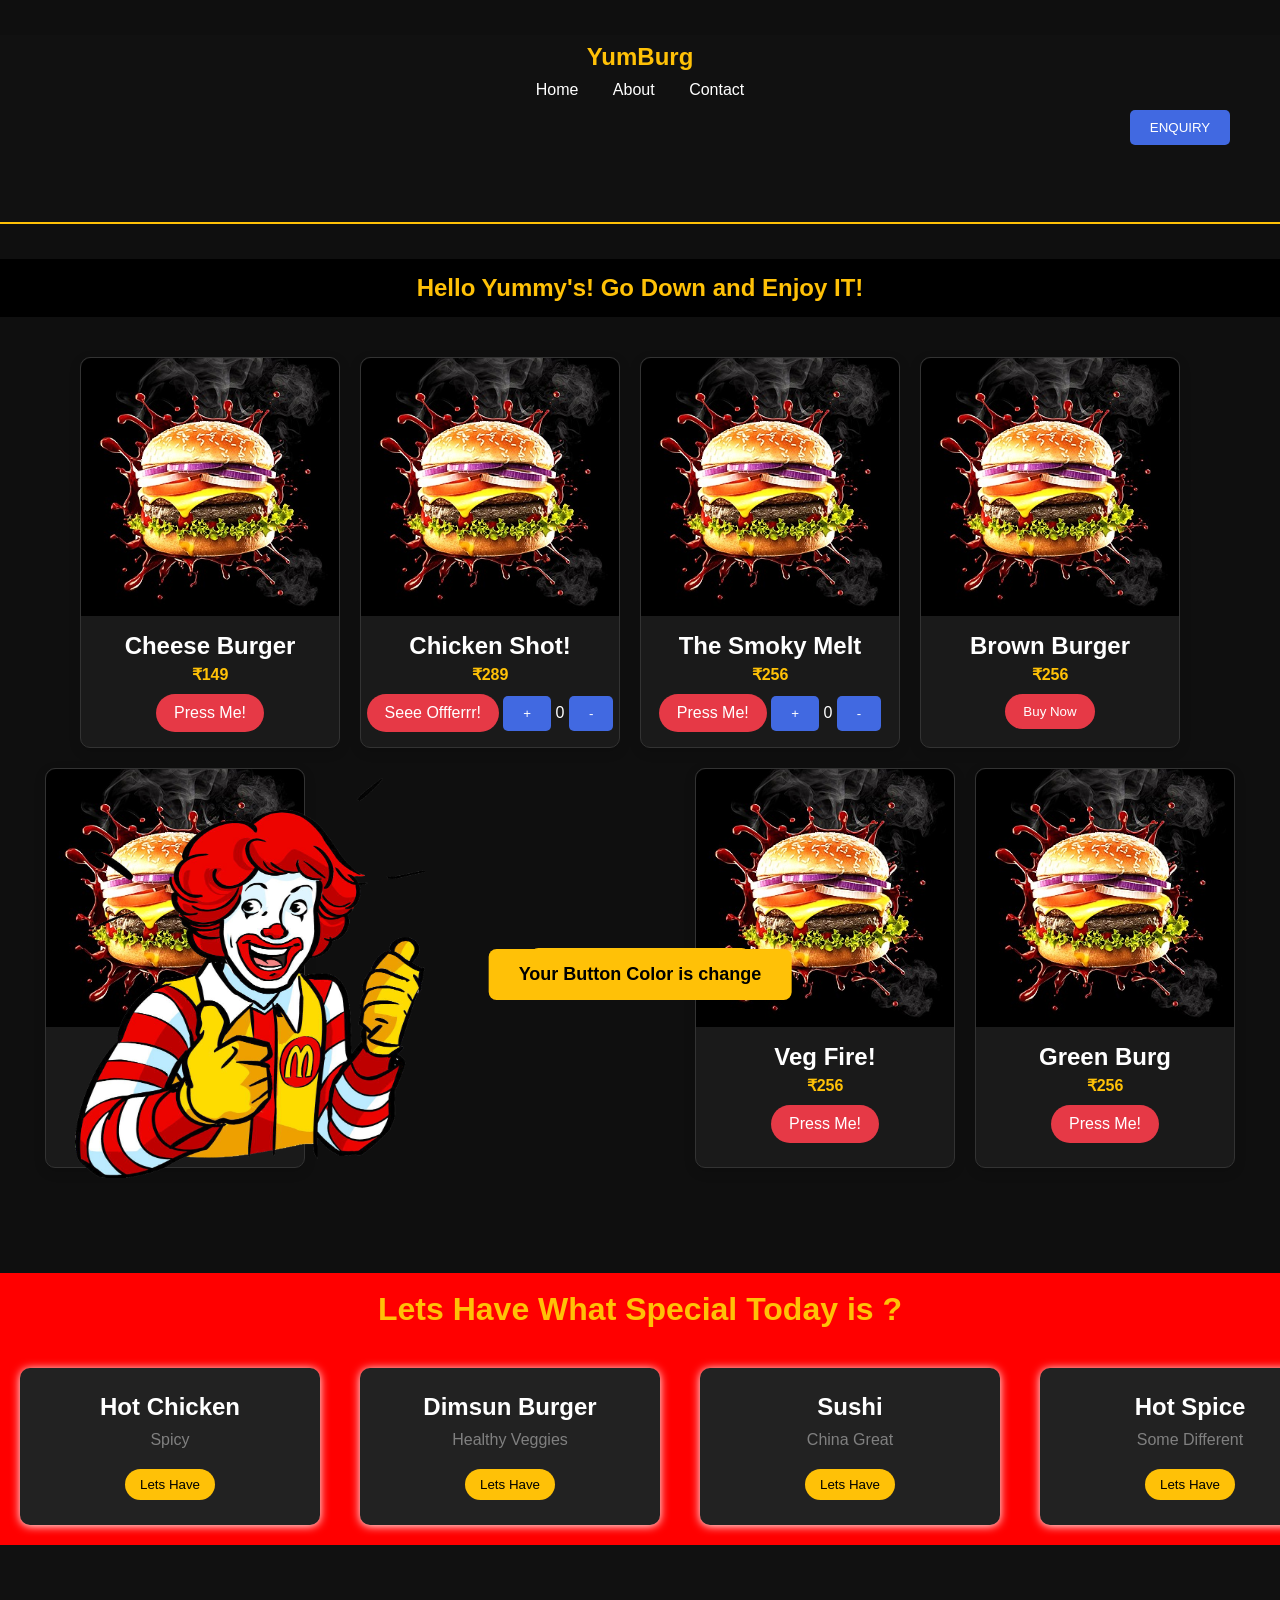
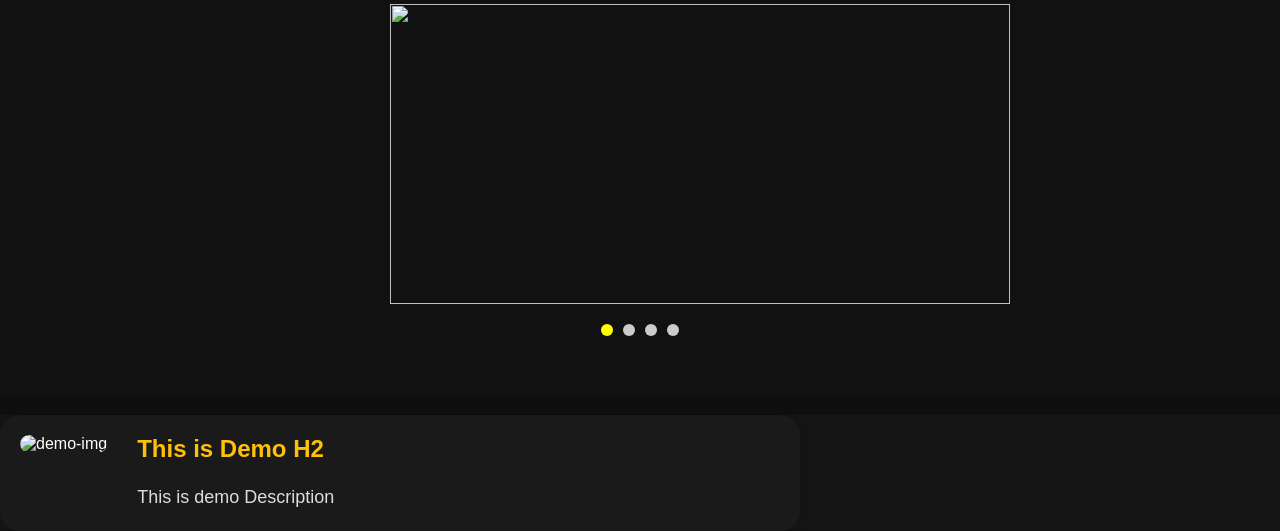
==== Home-page/index.html @ 3ddc577d "new_product_launch component" ====
<!DOCTYPE html>
<html lang="en">

<head>
    <meta charset="UTF-8">
    <meta name="viewport" content="width=device-width, initial-scale=1.0">
    <title>Welcome! to the YumBurg</title>
    <link rel="stylesheet" href="/Pages/style.css">
    <link rel="stylesheet" href="/Pages/sectioncards.css">
    <link rel="stylesheet" href="../styles/img-slider.css">
    <link rel="stylesheet" href="../styles/new_product_launch.css">
    
    <head>
    <meta charset="UTF-8">
    <meta name="viewport" content="width=device-width, initial-scale=1.0">
    <title>Welcome! to the YumBurg</title>

    <link rel="stylesheet" href="/Pages/style.css">
    <link rel="stylesheet" href="/Pages/sectioncards.css">
    <link rel="stylesheet" href="../styles/img-slider.css">
    <link rel="stylesheet" href="../styles/new_product_launch.css">


    <!-- YUMBURG COLOR THEME -->
    <style>

        body {
            background: #0F0F0F !important;
            color: #ffffff;
        }


        /* Header */
        .header {
            background: #111;
            border-bottom: 2px solid #FFC107;
        }

        .logo {
            color:#FFC107;
            font-weight:bold;
        }

        .nav a {
            color:white;
        }

        .nav a:hover {
            color:#FFC107;
        }


        /* Main Heading */
        .Hello {
            color:#FFC107;
        }


        /* Burger Cards */
        .burger-card {
            background:#1A1A1A;
            color:white;
            border:1px solid #333;
            transition:.3s;
        }


        .burger-card:hover {
            transform:translateY(-5px);
            border-color:#FFC107;
            box-shadow:0 0 20px rgba(255,193,7,.3);
        }


        .price {
            color:#FFC107;
            font-weight:bold;
        }


        /* Buttons */
        .btn,
        .add-to-cart-btn {

            background:#E63946;
            color:white;
            border:none;
            padding:10px 18px;
            border-radius:20px;
            cursor:pointer;

        }


        .btn:hover,
        .add-to-cart-btn:hover {

            background:#FFC107;
            color:black;

        }



        /* Special Card Section */

        #5card-component {

            background:linear-gradient(
                135deg,
                #1A1A1A,
                #333
            ) !important;

        }


        .cardssliderh3 {

            color:#FFC107;

        }



        .card {

            background:#222;
            color:white;

        }


        .card button {

            background:#FFC107;
            color:black;
            border:none;
            border-radius:20px;
            padding:8px 15px;

        }



        /* Image Slider */

        .img-slider {

            background:#111;

        }



        /* New Product Launch */

        .new_product_component {

            background:#151515;

        }


        .container {

            background:#1A1A1A;
            border-radius:20px;

        }


        .right h2 {

            color:#FFC107;

        }


        .description {

            color:#ddd;

        }


        /* Popups */

        .popup,
        .pop,
        .changeColor {

            background:#FFC107;
            color:black;

        }


    </style>

</head>
</head>

<body bgcolor="black">
    <div id="popup" class="popup">🚀 Coming Soon...</div>
    <div id="pop" class="pop">🚀 Waiting Period</div>
    <div id="changeColor" class="changeColor">Your Button Color is change</div>

    <header class="header">
        <div class="logo">YumBurg</div>
        <nav class="nav">
            <a href="/Pages/index.html">Home</a>
            <a href="/Pages/about.html">About</a>
            <a href="#">Contact</a>


            <div class="enquiry-tab">
                <button class="enquiry-btn" id="OpenPopupForm"
                    onclick="window.location.href='../pages/form.html'">ENQUIRY</button>
            </div>
            <div class="profile-img">
                <img src="../images/account.svg" alt="account-img">
            </div>

            <div class="search-img">
                <img src="../images/search-b.svg" alt="search-btn">
            </div>

            <div id="cart">
                <img src="../images/cart.jpg.png" alt="cart-img" onclick="window.location.href='cart.html'">
            </div>



        </nav>
    </header>

    <main>
        <h2 class="Hello">Hello Yummy's! Go Down and Enjoy IT!</h2>

        <div class="card-wrapper">

            <div class="burger-card">
                <img src="../images/yumburg-icon.jpg" alt="Cheese Burger">
                <h2>Cheese Burger</h2>
                <p class="price">₹149</p>
                <a href="../Product-Pages/Cheese-Burger.html" class="btn">Press Me!</a>

            </div>

            <div class="burger-card">
                <img src="../images/yumburg-icon.jpg" alt="Chicken Shot">
                <h2>Chicken Shot!</h2>
                <p class="price">₹289</p>
                <a href="#" class="btn" id="offer" onclick="offer()">Seee Offferrr!</a>
                <button onclick="increase()">+</button>
                <span id="count">0</span>
                <button onclick="decrease()">-</button>
            </div>

            <div class="burger-card">
                <img src="../images/yumburg-icon.jpg" alt="The Smoky Melt">
                <h2>The Smoky Melt</h2>
                <p class="price">₹256</p>
                <a href="#" class="btn" onclick="comingSoon(event)">Press Me!</a>
                <button onclick="increase2()">+</button>
                <span id="count2">0</span>
                <button onclick="decrease2()">-</button>
            </div>

            <div class="burger-card">
                <img src="../images/yumburg-icon.jpg" alt="Brown Burger">
                <h2>Brown Burger</h2>
                <p class="price">₹256</p>
                <button class="add-to-cart-btn" data-id="burger-01" data-name="Classic Cheese Burger" data-price="256"
                    data-image="/images/yumburg-icon.jpg">
                    Buy Now
                </button>
                <!-- <button class="add-cart" onclick="">Add to Cart </button> -->
            </div>
            <div id="display-box"></div>

            <div class="burger-card">
                <img src="../images/yumburg-icon.jpg" alt="Veg Chili">
                <h2>Veg Chili</h2>
                <p class="price">₹256</p>
                <a href="#" class="btn" onclick="comingSoon(event)">Press Me!</a>
            </div>

            <div class="box">
                <img src="../images/McDonalds-Transparent-PNG.png" alt="macd">
            </div>

            <div class="burger-card">
                <img src="../images/yumburg-icon.jpg" alt="Veg Fire">
                <h2>Veg Fire!</h2>
                <p class="price">₹256</p>
                <a href="#" class="btn">Press Me!</a>
            </div>

            <div class="burger-card">
                <img src="../images/yumburg-icon.jpg" alt="Green Burg">
                <h2>Green Burg</h2>
                <p class="price">₹256</p>
                <a href="#" class="btn" onclick="WaitingPeriod(event)">Press Me!</a>
            </div>

        </div>

        <section class="hero-component">

            <div class="maincomponent" style="display: none;">
                <div class="hero-text">
                    <h1>Amazing !!</h1>
                </div>

                <div class="hero-img">
                    <img class="himg" src="../images/McDonalds-Transparent-PNG.png" alt="macd">
                </div>
            </div>

            <div id="5card-component" style="background-color: red; margin-top: 85px;">
                <br>
                <h3 class="cardssliderh3">Lets Have What Special Today is ?</h3>

                <div class="cardsslider">

                    <div class="card">
                        <h2>Hot Chicken</h2>
                        <p>Spicy</p>
                        <button>Lets Have</button>
                    </div><br>
                    <div class="card">
                        <h2>Dimsun Burger</h2>
                        <p>Healthy Veggies</p>
                        <button>Lets Have</button>
                    </div>
                    <br>
                    <div class="card">
                        <h2>Sushi</h2>
                        <p>China Great</p>
                        <button>Lets Have</button>
                    </div><br>

                    <div class="card">
                        <h2>Hot Spice</h2>
                        <p>Some Different</p>
                        <button>Lets Have</button>
                    </div><br>

                    <div class="card">
                        <h2>Kong-Hong</h2>
                        <p>Hong Kong Opposite</p>
                        <button>Lets Have</button>
                    </div><br>
                </div>
            </div>
<section class="img-slider">
   <div class="slider">
    <img class="slide" src="https://images.unsplash.com/photo-1568901346375-23c9450c58cd?w=500&h=300&fit=crop">
    <img class="slide" src="https://images.unsplash.com/photo-1513104890138-7c749659a591?w=500&h=300&fit=crop"  >
    <img class="slide" src="https://images.unsplash.com/photo-1576107232684-1279f390859f?w=500&h=300&fit=crop">
    <img class="slide" src="https://images.unsplash.com/photo-1544025162-d76694265947?w=500&h=300&fit=crop">
</div>


<div class="dots"></div>
</section>

<section class="new_product_component">
   <div class="container">
        <div class="left">
            <img class="left-slider-img" src="https://picsum.photos/id/1015/400/300" alt="demo-img">
        </div>
        <div class="right">
            <h2>This is Demo H2</h2>
            <p class="description">This is demo Description</p>
        </div>
    </div>

</section>
        </section>

    </main>

    <div id="footer"></div>
    <script>
        document.querySelectorAll('.add-to-cart-btn').forEach(button => {
            button.addEventListener('click', (e) => {
                const btn = e.target;
                const product = {
                    id: btn.dataset.id,
                    name: btn.dataset.name,
                    price: parseFloat(btn.dataset.price),
                    image: btn.dataset.image,
                    quantity: 1
                };

                // 1. Get existing cart from localStorage or initialize empty array
                let cart = JSON.parse(localStorage.getItem('cart')) || [];

                // 2. Check if product already exists
                const existingIndex = cart.findIndex(item => item.id === product.id);

                if (existingIndex > -1) {
                    cart[existingIndex].quantity += 1;
                } else {
                    cart.push(product);
                }

                // 3. Save back to localStorage
                localStorage.setItem('cart', JSON.stringify(cart));
                alert(`${product.name} added to cart!`);
            });
        });
    </script>
    <!-- <script src="script.js"></script> -->
    <!-- <script src="cart.js"></script> -->
    <script src="../scripts/img-slider.js"></script>
    <script src="../scripts/new_product_launch.js"></script>
</body>

</html>
---- Pages/style.css ----
/* Body */
body {
    font-family: cursive;
    margin: 0;
    background-color: black;
    color: white;
}

/* Header and Footer */
header,
footer {
    text-align: center;
    background-color: red;
    color: white;
    padding: 8px;
    bottom: auto;
    margin-top: 35px;
    margin-bottom: 35px;

}

/* Nav Links */
.nav a {
    text-align: right;
    color: white;
    text-decoration: none;
    margin: 0 15px;
}

.nav a:hover {
    color: black;
}

/* Logo */
.logo {
    font-size: 24px;
    font-weight: bold;
    margin-bottom: 10px;
}

/* Cards */
.card-wrapper {
    display: flex;
    flex-wrap: wrap;
    justify-content: center;
    gap: 20px;
    padding: 20px;
}

.burger-card {
    width: 260px;
    background: #fff;
    color: black;
    border-radius: 10px;
    box-shadow: 0 4px 12px rgba(0, 0, 0, 0.15);
    text-align: center;
    padding-bottom: 15px;
}

.burger-card img {
    width: 100%;
    border-radius: 10px 10px 0 0;
}

.burger-card h2 {
    margin: 12px 0 5px;
}

.price {
    font-weight: bold;
    margin-bottom: 10px;
}

.btn {
    display: inline-block;
    padding: 8px 16px;
    background: red;
    color: #fff;
    text-decoration: none;
    border-radius: 5px;
    margin-top: 0;
    cursor: pointer;
}

/* Hello Text */
.Hello {
    background-color: black;
    font-family: 'Gill Sans', 'Gill Sans MT', Calibri, 'Trebuchet MS', sans-serif;
    color: red;
    text-align: center;
    padding: 15px;
    margin: 20px 0;
}

/* Rotating Text */
.rotatetxt {
    font-family: cursive;
    background-color: white;
    color: black;
    display: inline-block;
    white-space: nowrap;
    animation: scroll-left 14s linear infinite;
    width: 600px;
    height: 40px;
    text-align: center;
}

/* @keyframes scroll-left {
    from {
        transform: translateX(100%);
    }
    to {
        transform: translateX(-100%);
    }
} */

/* Responsive Logo & Cards */
@media (max-width: 768px) {
    .card-wrapper {
        flex-direction: column;
        align-items: center;
    }
}


.popup {
    position: fixed;
    bottom: -100px;
    left: 50%;
    transform: translateX(-50%);
    background: red;
    color: white;
    padding: 15px 30px;
    border-radius: 8px;
    font-size: 18px;
    font-weight: bold;
    transition: bottom 0.5s ease;
    z-index: 1000;
}

/* Active animation */
.popup.show {
    bottom: 50px;
}

.coming-soon-section {

    background-color: white;
    align-items: center;
    gap: 20px;
    padding: 40px;

}

.coming-soon-image {
    width: 100%;
    height: auto;
    /* display: block; */
    display: flex;
    border-style: dashed;
    border-color: blueviolet
}

.coming-soon-text {
    color: black;
    justify-content: center;
    display: flex;
    border-style: solid;
    border-color: red;

}

.container {
    display: flex;
    /* align-items: center; */
    gap: 20px;
    /* justify-content: center; */
    background-color: white;
    margin-top: 20px;
}

.coming-soon {
    /* border:2px dashed purple ;padding:10px; */
    color: black;
    margin-top: 20px;
    margin-bottom: 20px;
    align-items: left;
    margin-left: 245px;
}

.red-box {
    /* border:2px dotted red ; padding: 10px; */
    color: black;
    margin-top: 25px;
    text-align: center;
    margin-left: 250px;
}

.red-text {
    color: red;
}


.pop {
    position: fixed;
    bottom: -100px;
    left: 50%;
    transform: translateX(-50%);
    background: red;
    color: white;
    padding: 15px 30px;
    border-radius: 8px;
    font-size: 18px;
    font-weight: bold;
    transition: bottom 0.5s ease;
    z-index: 1000;
}

.pop.show {
    bottom: 50px;
}

.changeColor {
    position: fixed;
    bottom: -100px;
    left: 50%;
    transform: translateX(-50%);
    background: red;
    color: white;
    padding: 15px 30px;
    border-radius: 8px;
    font-size: 18px;
    font-weight: bold;
    transition: bottom 0.5s ease;
    z-index: 1000;

}

.changeColor.show {
    bottom: 50px
}


.imgtxtContainer {
    border: solid;
    border-bottom: ;
    color: red;
    display: flex;
    border-color: red;
    gap: 200px;
    padding: 150px;

}

.imagebox {
    border: solid;
    color: white;
    padding: 50px;
    border-radius: 50%;



}

.box img {
    width: 350px;
    height: 400px;
    float: left;
    transform: translate(-250px, 10px);
}

.contentimg {
    display: flex;
}

.c-img {
    height: 20px;
    width: 15px;

    transform: translate(850px, 50px);
}

.cont {
    float: right;
    transform: translate(150px, 150px);
}

.profile-img {
    width: 25px;
    height: 25px;
    transform: translate(1400px, -23px);
    cursor: pointer;
    transition: transform 0.15;
}

.search-img {
    width: 25px;
    height: 25px;
    transform: translate(1350px, -45px);
    cursor: pointer;
    transition: transform 0.1s;
}

.white-text {
    color: white;
}

.maincomponent {
    height: 100%;
    flex: 3;
    display: flex;
    align-items: center;
    justify-content: space-between;


}


.hero {
    height: 620px;
    width: 100px;
    display: flex;
    position: relative;
    isolation: isolate;
}

.hero-text {
    color: white;
    max-width: 420px;

}

.hero-text h1 {

    color: white;
    transform: translate(220px, 20px);
    font-family: 'Times New Roman';

}


/* .hero-img{
    height: 110%;
    display: flex;
    align-items: center;
    position: absolute;
    right: 160px;
    top: -8%;
} */

.himg {
    height: 400px;
    width: 320px;
    transform: translate(-20px, -70px);
    opacity: 2;
}

.fillform h2 {
    color: red;
    text-align: center;
}

.fillform button {
    color: red;
    transform: translate(1100px, -40px);
    margin-bottom: 20px;

}


.form-box {
    width: 350px;
    margin: 100px auto;
    background: white;
    color: black;
    padding: 25px;
    border-radius: 10px;
}

.popup-form {
    display: none;
    position: fixed;
    top: 0;
    left: 0;
    width: 100%;
    height: 100%;
    background: rgba(0, 0, 0, 0.7);
    justify-content: center;
    align-items: center;
}

.form-container {
    background: white;
    padding: 30px;
    border-radius: 10px;
    width: 300px;
    text-align: center;
}

.form-container input {
    width: 100%;
    padding: 10px;
    margin: 10px 0;
}

.form-container button {
    padding: 10px;
    width: 100%;
    background: red;
    color: white;
    border: none;
}

.close-btn {
    float: right;
    cursor: pointer;
    font-size: 20px;
}

.modal {
    display: none;
    position: fixed;
    z-index: 999;
    left: 0;
    top: 0;
    width: 100%;
    height: 100%;
    background: rgba(0, 0, 0, 0.5);
    justify-content: center;
    align-items: center;
}

.modal-content {
    background: white;
    padding: 20px;
    border-radius: 8px;
    width: 300px;
    position: relative;
}

.close {
    position: absolute;
    top: 10px;
    right: 10px;
    font-size: 20px;
    cursor: pointer;
}

.product-comp {
    justify-content: space-between;
    width: 80%;
    margin: auto;
    display: flex;
    align-items: center;
}

.product-img {
    width: 35%;
    text-align: right;
    /* transform: translate(-50px,85px); */
    margin-top: 25px;
}


.product-btn {
    width: 45%;
    align-items: center;
    transform: translate(600px, 25px);
    justify-content: space-between;
    row-gap: 20px;

}

.enquiry-btn {
    transform: translate(540px,11px);
    cursor: pointer;
    animation: blink 1s infinite;
}

@keyframes blink {

    0%,
    100% {
        opacity: 1;
    }

    50% {
        opacity: 0.4;
    }
}


#cart {

    display: flex;
    height: 30px;
    /* max-width: 100%; */

}

#cart img {
    transform: translate(1450px, -74px);
    cursor: pointer;
}

#sectioncards {
    background-color: slategray;

    p {
        text-align: center;
    }

}
---- Pages/sectioncards.css ----
* {
    margin: 0;
    padding: 0;
    box-sizing: border-box;
    font-family: Arial, sans-serif;
}

.cards-section {
    display: flex;
    justify-content: center;
    gap: 20px;
    flex-wrap: wrap;
}

.card {
    min-width: 300px;
    /* Fixed width */
    flex: 0 0 auto;
    /* Prevent shrinking */

    background: black;
    color: white;
    padding: 25px;
    border-radius: 10px;
    text-align: center;
    box-shadow: 0px 1px 10px;
    margin: 0;
    /* Remove margin-left:65px */
}

.card:hover {
    transform: translateY(-10px);
}

.card h2 {
    margin-bottom: 10px;
    text-align: center;
}

.card p {
    color: gray;
    margin-bottom: 20px;
}

button {
    padding: 10px 20px;
    border: none;
    background: royalblue;
    color: white;
    border-radius: 5px;
    cursor: pointer;
}

button:hover {
    background: darkblue;
}

#sectioncards {
    display: flex;
    gap: 25px;
}

.cardsslider {

    display: flex;
    overflow-x: auto;
    overflow-y: hidden;
    gap: 20px;
    padding: 20px;
    background: red;
    flex-wrap: nowrap;
    /* Important */
    scroll-behavior: smooth;


}

.cardssliderh3 {
    color: white;
    text-align: center;
    font-size: 32px;
    margin: 0 0 20px 0;
    /* sirf niche thoda gap */
}

.special-section {
    background: red;
    padding: 20px;
}
---- styles/img-slider.css ----
.img-slider{
      height:50vh;
    display:flex;
    justify-content:center;
    align-items:center;
    flex-direction:column;
    transform: translate(-2 5px,45px);

}




.slider{
    width:500px;
    height:300px;
    
}

.slide{
width: 620px;
height: 300px;
    object-fit: cover;
    display: none;
}

.dots{
    margin-top:20px;
    display: flex;
    gap:10px;
}

.dot{
    width: 12px;
    height: 12px;
    background:#ccc;
    border-radius:50%;
    cursor:pointer;

}


.dot.active{

    background:yellow;

}
---- styles/new_product_launch.css ----
/* *{
    margin:0;
    padding:0;
    box-sizing:border-box;
    font-family:Arial, Helvetica, sans-serif;
}
*/
new_product_component{
    display: flex;
    justify-content: center;
    align-items: center;
    height:100vh;
        background:#f2f2f2;

} 
.container{
        width:800px;
          background: black;
    display:flex;
        gap:30px;
        padding:20px;
    border-radius:10px;
    box-shadow:0 0 10px rgba(0,0,0,.2);
}

.left-slider-img{
    width:350px;
    height:250px;
    object-fit:cover;
    border-radius:10px;
}

.right{
    display:flex;
    flex-direction:column;
    justify-content:center;
}

.right h2{
    margin-bottom:20px;
}

.right p{
    font-size:18px;
    line-height:28px;
}
---- Pages/style.css ----
/* Body */
body {
    font-family: cursive;
    margin: 0;
    background-color: black;
    color: white;
}

/* Header and Footer */
header,
footer {
    text-align: center;
    background-color: red;
    color: white;
    padding: 8px;
    bottom: auto;
    margin-top: 35px;
    margin-bottom: 35px;

}

/* Nav Links */
.nav a {
    text-align: right;
    color: white;
    text-decoration: none;
    margin: 0 15px;
}

.nav a:hover {
    color: black;
}

/* Logo */
.logo {
    font-size: 24px;
    font-weight: bold;
    margin-bottom: 10px;
}

/* Cards */
.card-wrapper {
    display: flex;
    flex-wrap: wrap;
    justify-content: center;
    gap: 20px;
    padding: 20px;
}

.burger-card {
    width: 260px;
    background: #fff;
    color: black;
    border-radius: 10px;
    box-shadow: 0 4px 12px rgba(0, 0, 0, 0.15);
    text-align: center;
    padding-bottom: 15px;
}

.burger-card img {
    width: 100%;
    border-radius: 10px 10px 0 0;
}

.burger-card h2 {
    margin: 12px 0 5px;
}

.price {
    font-weight: bold;
    margin-bottom: 10px;
}

.btn {
    display: inline-block;
    padding: 8px 16px;
    background: red;
    color: #fff;
    text-decoration: none;
    border-radius: 5px;
    margin-top: 0;
    cursor: pointer;
}

/* Hello Text */
.Hello {
    background-color: black;
    font-family: 'Gill Sans', 'Gill Sans MT', Calibri, 'Trebuchet MS', sans-serif;
    color: red;
    text-align: center;
    padding: 15px;
    margin: 20px 0;
}

/* Rotating Text */
.rotatetxt {
    font-family: cursive;
    background-color: white;
    color: black;
    display: inline-block;
    white-space: nowrap;
    animation: scroll-left 14s linear infinite;
    width: 600px;
    height: 40px;
    text-align: center;
}

/* @keyframes scroll-left {
    from {
        transform: translateX(100%);
    }
    to {
        transform: translateX(-100%);
    }
} */

/* Responsive Logo & Cards */
@media (max-width: 768px) {
    .card-wrapper {
        flex-direction: column;
        align-items: center;
    }
}


.popup {
    position: fixed;
    bottom: -100px;
    left: 50%;
    transform: translateX(-50%);
    background: red;
    color: white;
    padding: 15px 30px;
    border-radius: 8px;
    font-size: 18px;
    font-weight: bold;
    transition: bottom 0.5s ease;
    z-index: 1000;
}

/* Active animation */
.popup.show {
    bottom: 50px;
}

.coming-soon-section {

    background-color: white;
    align-items: center;
    gap: 20px;
    padding: 40px;

}

.coming-soon-image {
    width: 100%;
    height: auto;
    /* display: block; */
    display: flex;
    border-style: dashed;
    border-color: blueviolet
}

.coming-soon-text {
    color: black;
    justify-content: center;
    display: flex;
    border-style: solid;
    border-color: red;

}

.container {
    display: flex;
    /* align-items: center; */
    gap: 20px;
    /* justify-content: center; */
    background-color: white;
    margin-top: 20px;
}

.coming-soon {
    /* border:2px dashed purple ;padding:10px; */
    color: black;
    margin-top: 20px;
    margin-bottom: 20px;
    align-items: left;
    margin-left: 245px;
}

.red-box {
    /* border:2px dotted red ; padding: 10px; */
    color: black;
    margin-top: 25px;
    text-align: center;
    margin-left: 250px;
}

.red-text {
    color: red;
}


.pop {
    position: fixed;
    bottom: -100px;
    left: 50%;
    transform: translateX(-50%);
    background: red;
    color: white;
    padding: 15px 30px;
    border-radius: 8px;
    font-size: 18px;
    font-weight: bold;
    transition: bottom 0.5s ease;
    z-index: 1000;
}

.pop.show {
    bottom: 50px;
}

.changeColor {
    position: fixed;
    bottom: -100px;
    left: 50%;
    transform: translateX(-50%);
    background: red;
    color: white;
    padding: 15px 30px;
    border-radius: 8px;
    font-size: 18px;
    font-weight: bold;
    transition: bottom 0.5s ease;
    z-index: 1000;

}

.changeColor.show {
    bottom: 50px
}


.imgtxtContainer {
    border: solid;
    border-bottom: ;
    color: red;
    display: flex;
    border-color: red;
    gap: 200px;
    padding: 150px;

}

.imagebox {
    border: solid;
    color: white;
    padding: 50px;
    border-radius: 50%;



}

.box img {
    width: 350px;
    height: 400px;
    float: left;
    transform: translate(-250px, 10px);
}

.contentimg {
    display: flex;
}

.c-img {
    height: 20px;
    width: 15px;

    transform: translate(850px, 50px);
}

.cont {
    float: right;
    transform: translate(150px, 150px);
}

.profile-img {
    width: 25px;
    height: 25px;
    transform: translate(1400px, -23px);
    cursor: pointer;
    transition: transform 0.15;
}

.search-img {
    width: 25px;
    height: 25px;
    transform: translate(1350px, -45px);
    cursor: pointer;
    transition: transform 0.1s;
}

.white-text {
    color: white;
}

.maincomponent {
    height: 100%;
    flex: 3;
    display: flex;
    align-items: center;
    justify-content: space-between;


}


.hero {
    height: 620px;
    width: 100px;
    display: flex;
    position: relative;
    isolation: isolate;
}

.hero-text {
    color: white;
    max-width: 420px;

}

.hero-text h1 {

    color: white;
    transform: translate(220px, 20px);
    font-family: 'Times New Roman';

}


/* .hero-img{
    height: 110%;
    display: flex;
    align-items: center;
    position: absolute;
    right: 160px;
    top: -8%;
} */

.himg {
    height: 400px;
    width: 320px;
    transform: translate(-20px, -70px);
    opacity: 2;
}

.fillform h2 {
    color: red;
    text-align: center;
}

.fillform button {
    color: red;
    transform: translate(1100px, -40px);
    margin-bottom: 20px;

}


.form-box {
    width: 350px;
    margin: 100px auto;
    background: white;
    color: black;
    padding: 25px;
    border-radius: 10px;
}

.popup-form {
    display: none;
    position: fixed;
    top: 0;
    left: 0;
    width: 100%;
    height: 100%;
    background: rgba(0, 0, 0, 0.7);
    justify-content: center;
    align-items: center;
}

.form-container {
    background: white;
    padding: 30px;
    border-radius: 10px;
    width: 300px;
    text-align: center;
}

.form-container input {
    width: 100%;
    padding: 10px;
    margin: 10px 0;
}

.form-container button {
    padding: 10px;
    width: 100%;
    background: red;
    color: white;
    border: none;
}

.close-btn {
    float: right;
    cursor: pointer;
    font-size: 20px;
}

.modal {
    display: none;
    position: fixed;
    z-index: 999;
    left: 0;
    top: 0;
    width: 100%;
    height: 100%;
    background: rgba(0, 0, 0, 0.5);
    justify-content: center;
    align-items: center;
}

.modal-content {
    background: white;
    padding: 20px;
    border-radius: 8px;
    width: 300px;
    position: relative;
}

.close {
    position: absolute;
    top: 10px;
    right: 10px;
    font-size: 20px;
    cursor: pointer;
}

.product-comp {
    justify-content: space-between;
    width: 80%;
    margin: auto;
    display: flex;
    align-items: center;
}

.product-img {
    width: 35%;
    text-align: right;
    /* transform: translate(-50px,85px); */
    margin-top: 25px;
}


.product-btn {
    width: 45%;
    align-items: center;
    transform: translate(600px, 25px);
    justify-content: space-between;
    row-gap: 20px;

}

.enquiry-btn {
    transform: translate(540px,11px);
    cursor: pointer;
    animation: blink 1s infinite;
}

@keyframes blink {

    0%,
    100% {
        opacity: 1;
    }

    50% {
        opacity: 0.4;
    }
}


#cart {

    display: flex;
    height: 30px;
    /* max-width: 100%; */

}

#cart img {
    transform: translate(1450px, -74px);
    cursor: pointer;
}

#sectioncards {
    background-color: slategray;

    p {
        text-align: center;
    }

}
---- Pages/sectioncards.css ----
* {
    margin: 0;
    padding: 0;
    box-sizing: border-box;
    font-family: Arial, sans-serif;
}

.cards-section {
    display: flex;
    justify-content: center;
    gap: 20px;
    flex-wrap: wrap;
}

.card {
    min-width: 300px;
    /* Fixed width */
    flex: 0 0 auto;
    /* Prevent shrinking */

    background: black;
    color: white;
    padding: 25px;
    border-radius: 10px;
    text-align: center;
    box-shadow: 0px 1px 10px;
    margin: 0;
    /* Remove margin-left:65px */
}

.card:hover {
    transform: translateY(-10px);
}

.card h2 {
    margin-bottom: 10px;
    text-align: center;
}

.card p {
    color: gray;
    margin-bottom: 20px;
}

button {
    padding: 10px 20px;
    border: none;
    background: royalblue;
    color: white;
    border-radius: 5px;
    cursor: pointer;
}

button:hover {
    background: darkblue;
}

#sectioncards {
    display: flex;
    gap: 25px;
}

.cardsslider {

    display: flex;
    overflow-x: auto;
    overflow-y: hidden;
    gap: 20px;
    padding: 20px;
    background: red;
    flex-wrap: nowrap;
    /* Important */
    scroll-behavior: smooth;


}

.cardssliderh3 {
    color: white;
    text-align: center;
    font-size: 32px;
    margin: 0 0 20px 0;
    /* sirf niche thoda gap */
}

.special-section {
    background: red;
    padding: 20px;
}
---- styles/img-slider.css ----
.img-slider{
      height:50vh;
    display:flex;
    justify-content:center;
    align-items:center;
    flex-direction:column;
    transform: translate(-2 5px,45px);

}




.slider{
    width:500px;
    height:300px;
    
}

.slide{
width: 620px;
height: 300px;
    object-fit: cover;
    display: none;
}

.dots{
    margin-top:20px;
    display: flex;
    gap:10px;
}

.dot{
    width: 12px;
    height: 12px;
    background:#ccc;
    border-radius:50%;
    cursor:pointer;

}


.dot.active{

    background:yellow;

}
---- styles/new_product_launch.css ----
/* *{
    margin:0;
    padding:0;
    box-sizing:border-box;
    font-family:Arial, Helvetica, sans-serif;
}
*/
new_product_component{
    display: flex;
    justify-content: center;
    align-items: center;
    height:100vh;
        background:#f2f2f2;

} 
.container{
        width:800px;
          background: black;
    display:flex;
        gap:30px;
        padding:20px;
    border-radius:10px;
    box-shadow:0 0 10px rgba(0,0,0,.2);
}

.left-slider-img{
    width:350px;
    height:250px;
    object-fit:cover;
    border-radius:10px;
}

.right{
    display:flex;
    flex-direction:column;
    justify-content:center;
}

.right h2{
    margin-bottom:20px;
}

.right p{
    font-size:18px;
    line-height:28px;
}
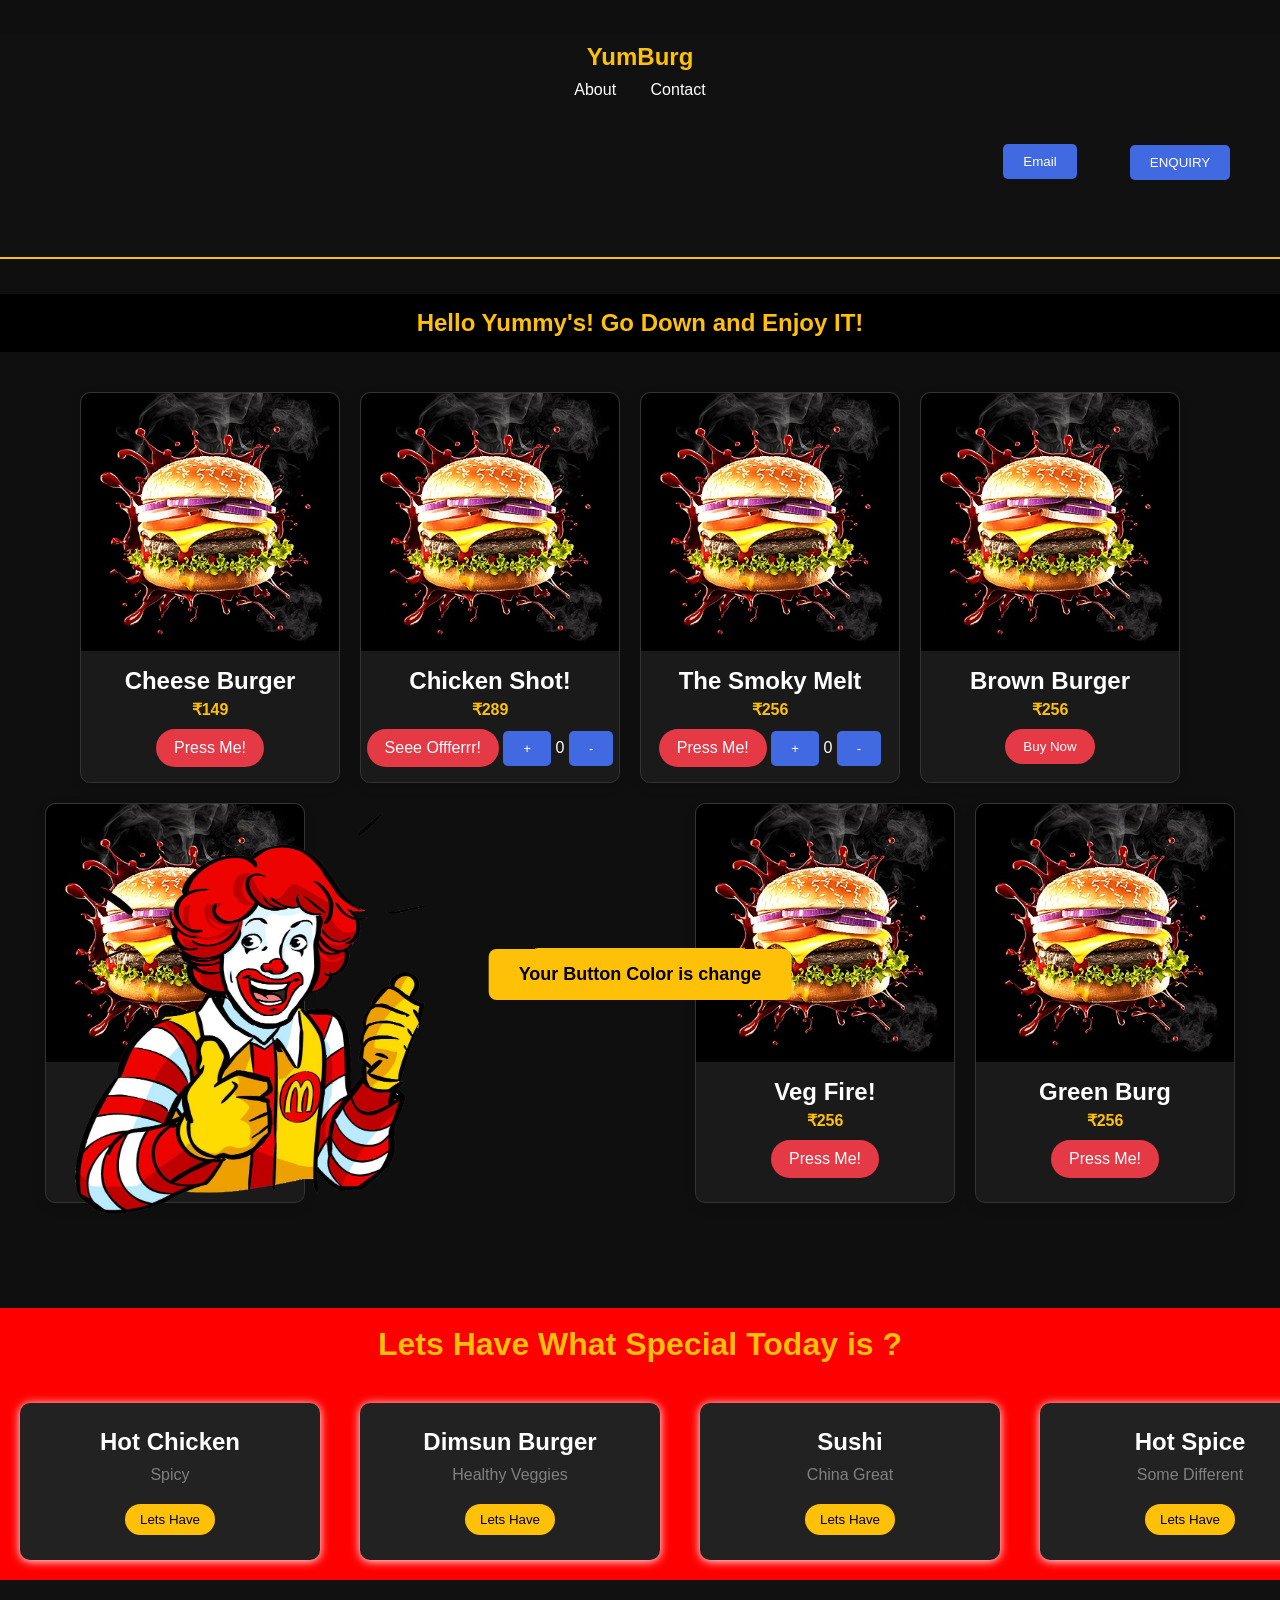
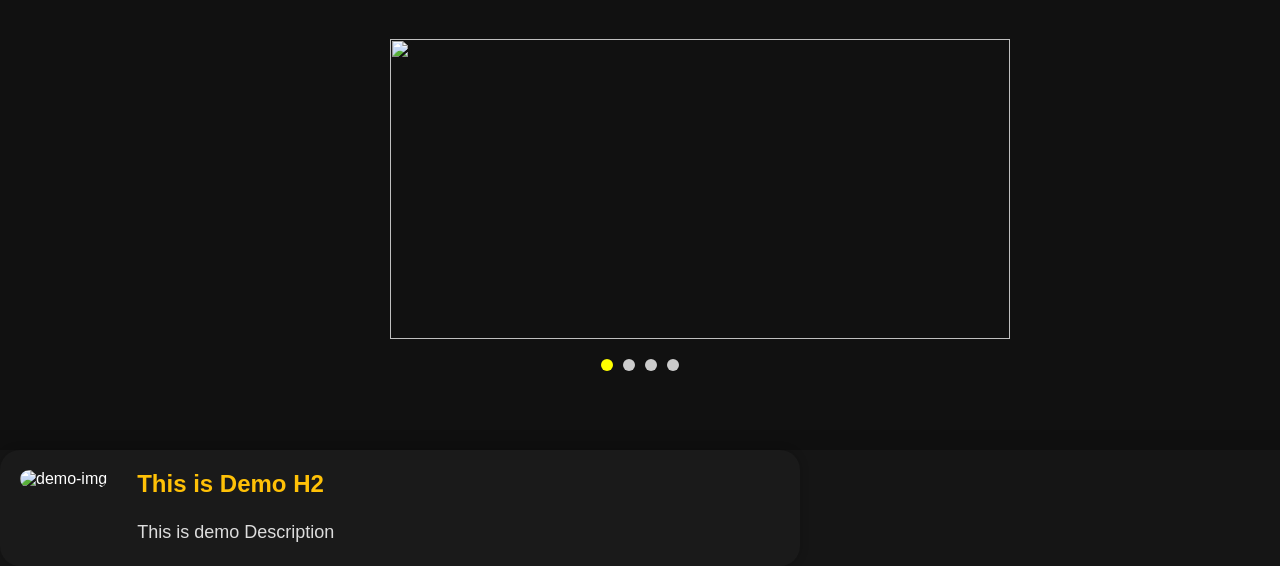
==== commit ae19ce90: "email_comp" ====
--- a/Home-page/index.html
+++ b/Home-page/index.html
@@ -9,6 +9,7 @@
     <link rel="stylesheet" href="/Pages/sectioncards.css">
     <link rel="stylesheet" href="../styles/img-slider.css">
     <link rel="stylesheet" href="../styles/new_product_launch.css">
+    <!-- <link rel="stylesheet" href="../Pages/emailPopUp.css"> -->
     
     <head>
     <meta charset="UTF-8">
@@ -209,10 +210,13 @@
     <header class="header">
         <div class="logo">YumBurg</div>
         <nav class="nav">
-            <a href="/Pages/index.html">Home</a>
+            <!-- <a href="/Pages/index.html">Home</a> -->
             <a href="/Pages/about.html">About</a>
             <a href="#">Contact</a>
 
+        <div class="emai-btn" style="transform: translate(400px, 45px);">
+            <button>Email</button>
+        </div>
 
             <div class="enquiry-tab">
                 <button class="enquiry-btn" id="OpenPopupForm"
--- a/Pages/emailPopUp.css
+++ b/Pages/emailPopUp.css
@@ -0,0 +1,108 @@
+
+    body {
+      font-family: Arial, sans-serif;
+      padding: 50px;
+    }
+
+    /* Email Button */
+
+    #emailBtn {
+      padding: 12px 25px;
+      background: black;
+      color: white;
+      border: none;
+      border-radius: 5px;
+      cursor: pointer;
+    }
+    /* Modal */
+
+    .modal {
+      display: none;
+
+      position: fixed;
+      inset: 0;
+
+      background: rgba(0, 0, 0, 0.5);
+
+      align-items: center;
+      justify-content: center;
+    }
+
+
+    .modal-box {
+      width: 350px;
+
+      background: white;
+
+      padding: 30px;
+
+      border-radius: 10px;
+
+      position: relative;
+    }
+
+
+    .close {
+      position: absolute;
+
+      right: 15px;
+      top: 10px;
+
+      border: none;
+      background: none;
+
+      font-size: 25px;
+
+      cursor: pointer;
+    }
+
+
+    input {
+      width: 100%;
+
+      height: 45px;
+
+      padding: 0 10px;
+
+      box-sizing: border-box;
+
+      margin: 15px 0;
+
+      border: 1px solid #ccc;
+
+      border-radius: 5px;
+    }
+
+
+    #submitBtn,
+    #okBtn {
+
+      width: 100%;
+
+      padding: 12px;
+
+      background: black;
+
+      color: white;
+
+      border: none;
+
+      border-radius: 5px;
+
+      cursor: pointer;
+    }
+
+
+    #error {
+      color: red;
+
+      margin-top: 10px;
+
+      font-size: 13px;
+    }
+
+
+    .success {
+      text-align: center;
+    }
+
